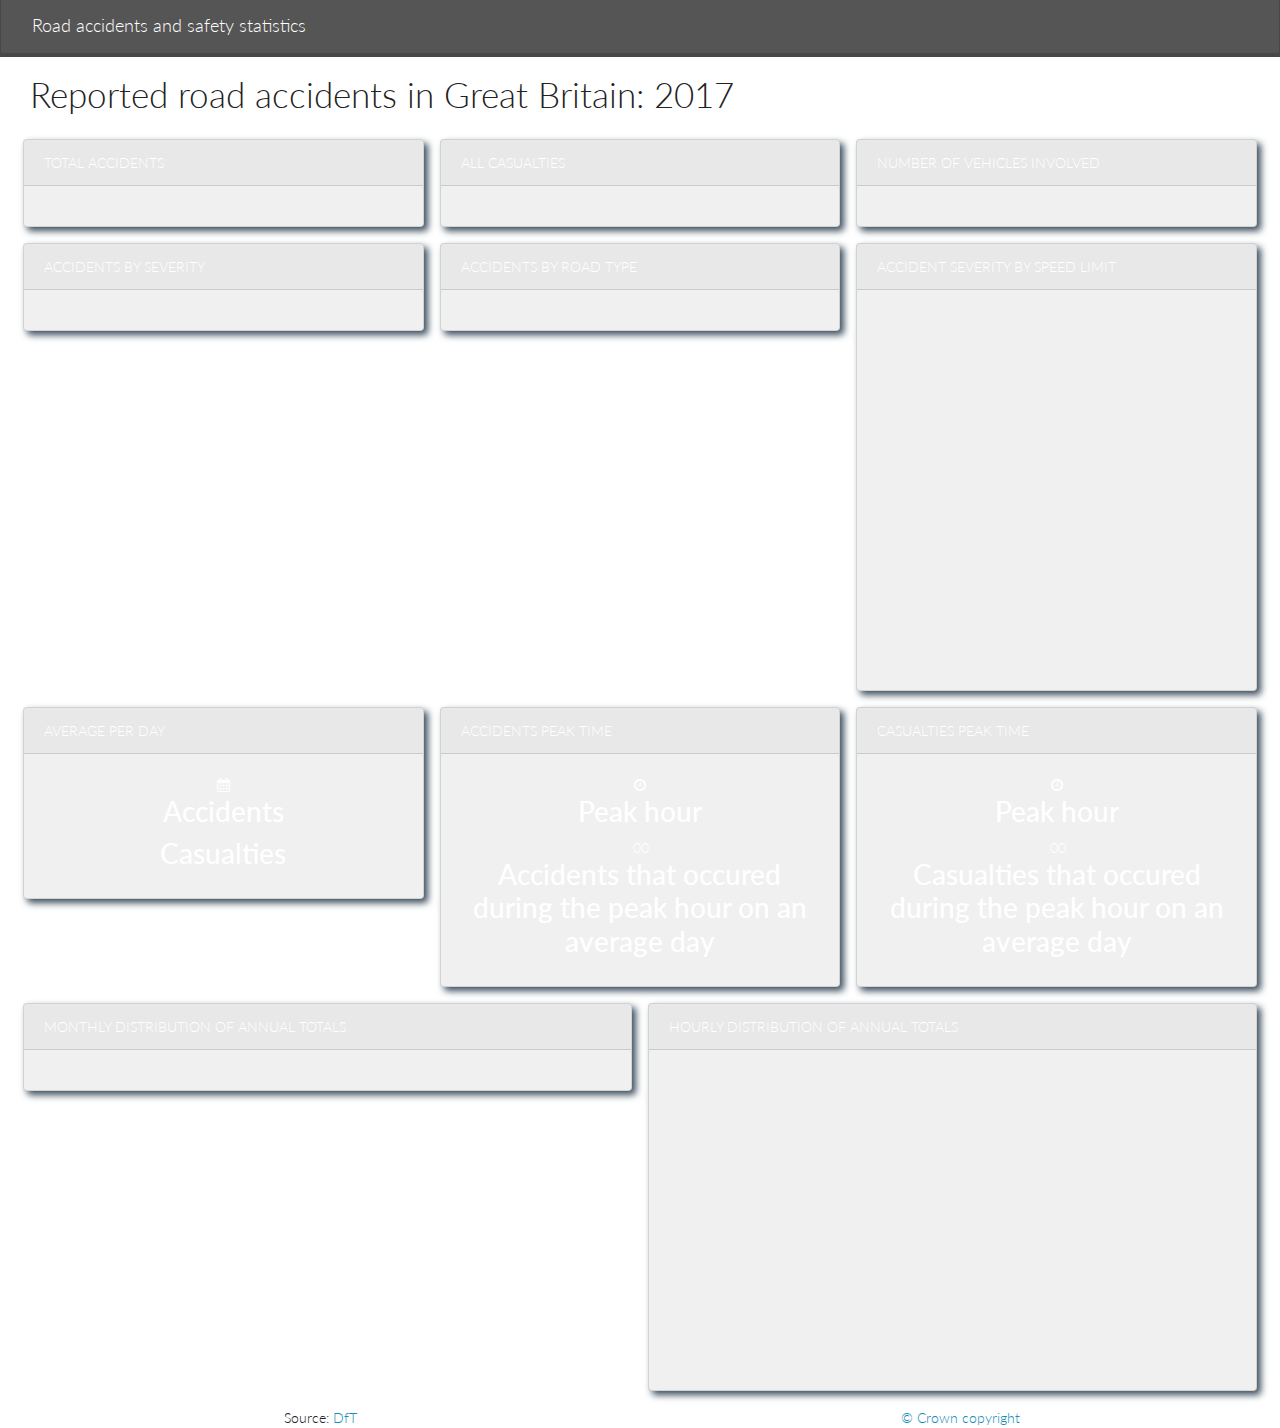
==== index.html @ b71736d0 "Peak tiles - comments added to index.html" ====
<!DOCTYPE html>
<html lang="en">

<head>
  <meta charset="UTF-8">
  <meta name="viewport" content="width=device-width, initial-scale=1.0">
  <meta http-equiv="X-UA-Compatible" content="ie=edge">
  <title>GB Accidents Data - Dashboard</title>

  <!-- Load stylesheets -->

  <link rel="stylesheet" href="static/css/bootstrap.min.css" type="text/css" />
  <link rel="stylesheet" href="static/css/dc.min.css" type="text/css" />
  <link rel="stylesheet" type="text/css" href="https://maxcdn.bootstrapcdn.com/font-awesome/4.7.0/css/font-awesome.min.css">
  <link rel="stylesheet" href="static/css/style.css" type="text/css" />

</head>

<body>
  <!-- Navbar -->
  <nav class="navbar navbar-expand-lg navbar-dark bg-dark">
    <div class="container-fluid">
      <a class="navbar-brand" href="#">Road accidents and safety statistics</a>
    </div>
  </nav>

  <main>

    <div class="container-fluid">
      <!-- Dashboard section containing heading and region selector  -->
      <section class="section">
        <div class="container-fluid">
          <div class="row mb-4 mt-3">
            <div class="col-lg-8 col-md-12">
              <h1>Reported road accidents in Great Britain: 2017</h1>
            </div>
            <!-- Regional selector added so user is able to see totals for the Uk or filter data by region -->
            <div class="col-lg-4 col-md-12 d-flex justify-content-lg-end justify-content-md-start">
              <div id="region-selector"></div>
            </div>
          </div>
        </div>
      </section>

      <!-- Dashboard section containing three tiles with summary statistics -->

      <section class="section">
        <div class="container-fluid">
          <div class="row">

            <!-- Total accidents tile -->
            <div class="col-lg-4 col-md-4 col-sm-12 px-2">
              <div class="card text-white bg-secondary mb-3 shadow-box tile-s1">
                <div class="card-header">Total Accidents</div>
                <div class="card-body">
                  <div class="number-box" id="accidents-total"></div>
                  <div class="text-right"><span id="sparkline-acc"></span></div>
                </div>
              </div>
            </div>

            <!-- Total casualties tile -->
            <div class="col-lg-4 col-md-4 col-sm-12 px-2">
              <div class="card text-white bg-secondary mb-3 shadow-box box tile-s1">
                <div class="card-header">All Casualties</div>
                <div class="card-body">
                  <div class="number-box" id="casualties-total"></div>
                  <div class="text-right"><span id="sparkline-cas"></span></div>
                </div>
              </div>
            </div>

            <!-- Total vehicles involved tile -->
            <div class="col-lg-4 col-md-4 col-sm-12 px-2">
              <div class="card text-white bg-secondary mb-3 shadow-box box tile-s1">
                <div class="card-header">Number of vehicles involved</div>
                <div class="card-body">
                  <div class="number-box" id="vehicles-total"></div>
                  <div class="text-right"><span id="sparkline-veh"></span></div>
                </div>
              </div>
            </div>

          </div>
        </div>
      </section>

      <!-- Dashboard section containing accidents analysis by severity, road type and speed limit -->

      <section class="section">

        <div class="container-fluid">

          <!-- Pie chart presenting accidents by severity level -->

          <div class="row">
            <div class="col-xl-4 col-md-6 col-sm-12 px-2">
              <div class="card text-white bg-secondary mb-3 shadow-box box tile-s2">
                <div class="card-header">Accidents by severity</div>
                <div class="card-body d-flex justify-content-center">
                  <div id="accidents-severity"></div>
                </div>
              </div>
            </div>

            <!-- Pie chart presenting accidents by road type -->

            <div class="col-xl-4  col-md-6 col-sm-12 px-2">
              <div class="card text-white bg-secondary mb-3 shadow-box box tile-s2">
                <div class="card-header">Accidents by road type</div>
                <div class="card-body d-flex justify-content-center">
                  <div id="rd-type-split"></div>
                </div>
              </div>
            </div>

            <!-- Stacked chart presenting accidents by severity level and road speed limit -->

            <div class="col-xl-4 col-md-12 col-sm-12 px-2">
              <div class="card text-white bg-secondary mb-3 shadow-box box tile-s2" id="stacked-chart">
                <div class="card-header">Accident severity by speed limit</div>
                <div class="card-body d-flex justify-content-center">
                  <div id="severity-distribution"></div>
                </div>
              </div>
            </div>

          </div>

        </div>

      </section>

      <!-- Dashboard section presenting average daily and peak hour values -->

      <section class="section">
        <div class="container-fluid">
          <div class="row">

            <!-- Average per day statistics -->

            <div class="col-xl-4 col-md-4 px-2">
              <div class="card text-white bg-secondary mb-3 shadow-box box tile-s3">
                <div class="card-header">Average per day</div>
                <div class="card-body d-flex justify-content-center">
                  <div class="row">
                    <div class="col-12 text-center">
                      <span><i class="fa fa-calendar" aria-hidden="true"></i></span>
                    </div>
                    <div class="col-12 text-center">
                      <h2>Accidents</h2>
                    </div>
                    <div class="col-12 d-flex justify-content-center">
                      <div id="accidents-average"></div>
                    </div>
                    <div class="col-12 text-center">
                      <h2>Casualties</h2>
                    </div>
                    <div class="col-12 d-flex justify-content-center">
                      <div id="casualties-average"></div>
                    </div>
                  </div>
                </div>
              </div>
            </div>


            <!-- Peak hour statistics -->

            <!-- Peak hour accidents tile -->

            <div class="col-xl-4 col-md-4 px-2">
              <div class="card text-white bg-secondary mb-3 shadow-box box tile-s3">
                <div class="card-header">Accidents peak time</div>
                <div class="card-body d-flex justify-content-center">
                  <div class="row">
                    <div class="col-12 text-center">
                      <span><i class="fa fa-clock-o" aria-hidden="true"></i></span>
                    </div>
                    <div class="col-12 text-center">
                      <h2>Peak hour</h2>
                    </div>
                    <div class="col-12 d-flex justify-content-center">
                      <div id="accidents-peak-hr"></div><span>:00</span>
                    </div>
                    <div class="col-12 text-center">
                      <h2>Accidents that occured during the peak hour on an average day</h2>
                    </div>
                    <div class="col-12 d-flex justify-content-center">
                      <div id="accidents-peak-value"></div>
                    </div>
                  </div>
                </div>
              </div>
            </div>

            <!-- Peak hour casualties tile -->

            <div class="col-xl-4 col-md-4 px-2">
              <div class="card text-white bg-secondary mb-3 shadow-box box tile-s3">
                <div class="card-header">Casualties peak time</div>
                <div class="card-body d-flex justify-content-center">
                  <div class="row">
                    <div class="col-12 text-center">
                      <div class="col-12 text-center">
                        <span><i class="fa fa-clock-o" aria-hidden="true"></i></span>
                      </div>
                      <h2>Peak hour</h2>
                    </div>
                    <div class="col-12 d-flex justify-content-center">
                      <div id="casualties-peak-hr"></div><span>:00</span>
                    </div>
                    <div class="col-12 text-center">
                      <h2>Casualties that occured during the peak hour on an average day</h2>
                    </div>
                    <div class="col-12 d-flex justify-content-center">
                      <div id="casualties-peak-value"></div>
                    </div>
                  </div>
                </div>
              </div>
            </div>



          </div>
        </div>
      </section>

      <!-- Dashboard section presenting monthly and hourly accident profils -->

      <section class="section">
        <div class="container-fluid">
          <div class="row">

            <!-- Line chart presenting accidents by month -->

            <div class="col-xl-6 col-lg-12 px-2">
              <div class="card text-white bg-secondary mb-3 shadow-box box tile-s4">
                <div class="card-header">Monthly distribution of annual totals</div>
                <div class="card-body d-flex justify-content-center">
                  <div id="composite-month"></div>
                </div>
              </div>
            </div>

            <!-- Line chart presenting accidents by hour -->

            <div class="col-xl-6 col-lg-12 px-2">
              <div class="card text-white bg-secondary mb-3 shadow-box box tile-s4">
                <div class="card-header">Hourly distribution of annual totals</div>
                <div class="card-body d-flex justify-content-center">
                  <div id="composite-hour"></div>
                </div>
              </div>
            </div>

          </div>
        </div>
      </section>

    </div>

  </main>

  <!-- Footer -->

  <footer>

    <div class="container-fluid">

      <div class="row">
        <div class="col-lg-6 col-md-12 col-sm-12 text-center footer-item">Source: <a href="https://data.gov.uk/dataset/cb7ae6f0-4be6-4935-9277-47e5ce24a11f/road-safety-data" target="_blank">DfT</a></div>
        <div class="col-lg-6 col-md-12 col-sm-12 text-center footer-item"><a href="https://www.nationalarchives.gov.uk/information-management/re-using-public-sector-information/uk-government-licensing-framework/crown-copyright/" target="_blank"> &copy; Crown copyright</a></div>
      </div>

    </div>

  </footer>

  <!-- js files -->
  <script type="text/javascript" src="static/js/d3.min.js"></script>
  <script type="text/javascript" src="static/js/crossfilter.min.js"></script>
  <script type="text/javascript" src="static/js/dc.min.js"></script>
  <script type="text/javascript" src="static/js/queue.min.js"></script>
  <script type="text/javascript" src="static/js/graph.js"></script>

</body>

</html>
---- static/css/dc.min.css ----
.dc-chart path.dc-symbol,.dc-legend g.dc-legend-item.fadeout{fill-opacity:.5;stroke-opacity:.5}div.dc-chart{float:left}.dc-chart rect.bar{stroke:none;cursor:pointer}.dc-chart rect.bar:hover{fill-opacity:.5}.dc-chart rect.deselected{stroke:none;fill:#ccc}.dc-chart .pie-slice{fill:#fff;font-size:12px;cursor:pointer}.dc-chart .pie-slice.external{fill:#000}.dc-chart .pie-slice :hover,.dc-chart .pie-slice.highlight{fill-opacity:.8}.dc-chart .pie-path{fill:none;stroke-width:2px;stroke:#000;opacity:.4}.dc-chart .selected circle,.dc-chart .selected path{stroke-width:3;stroke:#ccc;fill-opacity:1}.dc-chart .deselected circle,.dc-chart .deselected path{stroke:none;fill-opacity:.5;fill:#ccc}.dc-chart .axis line,.dc-chart .axis path{fill:none;stroke:#000;shape-rendering:crispEdges}.dc-chart .axis text{font:10px sans-serif}.dc-chart .axis .grid-line,.dc-chart .axis .grid-line line,.dc-chart .grid-line,.dc-chart .grid-line line{fill:none;stroke:#ccc;shape-rendering:crispEdges}.dc-chart .brush rect.selection{fill:#4682b4;fill-opacity:.125}.dc-chart .brush .custom-brush-handle{fill:#eee;stroke:#666;cursor:ew-resize}.dc-chart path.line{fill:none;stroke-width:1.5px}.dc-chart path.area{fill-opacity:.3;stroke:none}.dc-chart path.highlight{stroke-width:3;fill-opacity:1;stroke-opacity:1}.dc-chart g.state{cursor:pointer}.dc-chart g.state :hover{fill-opacity:.8}.dc-chart g.state path{stroke:#fff}.dc-chart g.deselected path{fill:grey}.dc-chart g.deselected text{display:none}.dc-chart g.row rect{fill-opacity:.8;cursor:pointer}.dc-chart g.row rect:hover{fill-opacity:.6}.dc-chart g.row text{fill:#fff;font-size:12px;cursor:pointer}.dc-chart g.dc-tooltip path{fill:none;stroke:grey;stroke-opacity:.8}.dc-chart g.county path{stroke:#fff;fill:none}.dc-chart g.debug rect{fill:#00f;fill-opacity:.2}.dc-chart g.axis text{-webkit-touch-callout:none;-webkit-user-select:none;-khtml-user-select:none;-moz-user-select:none;-ms-user-select:none;user-select:none;pointer-events:none}.dc-chart .node{font-size:.7em;cursor:pointer}.dc-chart .node :hover{fill-opacity:.8}.dc-chart .bubble{stroke:none;fill-opacity:.6}.dc-chart .highlight{fill-opacity:1;stroke-opacity:1}.dc-chart .fadeout{fill-opacity:.2;stroke-opacity:.2}.dc-chart .box text{font:10px sans-serif;-webkit-touch-callout:none;-webkit-user-select:none;-khtml-user-select:none;-moz-user-select:none;-ms-user-select:none;user-select:none;pointer-events:none}.dc-chart .box line{fill:#fff}.dc-chart .box circle,.dc-chart .box line,.dc-chart .box rect{stroke:#000;stroke-width:1.5px}.dc-chart .box .center{stroke-dasharray:3,3}.dc-chart .box .data{stroke:none;stroke-width:0}.dc-chart .box .outlier{fill:none;stroke:#ccc}.dc-chart .box .outlierBold{fill:red;stroke:none}.dc-chart .box.deselected{opacity:.5}.dc-chart .box.deselected .box{fill:#ccc}.dc-chart .symbol{stroke:none}.dc-chart .heatmap .box-group.deselected rect{stroke:none;fill-opacity:.5;fill:#ccc}.dc-chart .heatmap g.axis text{pointer-events:all;cursor:pointer}.dc-chart .empty-chart .pie-slice{cursor:default}.dc-chart .empty-chart .pie-slice path{fill:#fee;cursor:default}.dc-data-count{float:right;margin-top:15px;margin-right:15px}.dc-data-count .filter-count,.dc-data-count .total-count{color:#3182bd;font-weight:700}.dc-legend{font-size:11px}.dc-legend .dc-legend-item{cursor:pointer}.dc-hard .number-display{float:none}div.dc-html-legend{overflow-y:auto;overflow-x:hidden;height:inherit;float:right;padding-right:2px}div.dc-html-legend .dc-legend-item-horizontal{display:inline-block;margin-left:5px;margin-right:5px;cursor:pointer}div.dc-html-legend .dc-legend-item-horizontal.selected{background-color:#3182bd;color:#fff}div.dc-html-legend .dc-legend-item-vertical{display:block;margin-top:5px;padding-top:1px;padding-bottom:1px;cursor:pointer}div.dc-html-legend .dc-legend-item-vertical.selected{background-color:#3182bd;color:#fff}div.dc-html-legend .dc-legend-item-color{display:table-cell;width:12px;height:12px}div.dc-html-legend .dc-legend-item-label{line-height:12px;display:table-cell;vertical-align:middle;padding-left:3px;padding-right:3px;font-size:.75em}.dc-html-legend-container{height:inherit}
---- static/css/style.css ----
@import url("https://fonts.googleapis.com/css?family=Lato:100,300,400,700,900&display=swap");


body {
    font-family: "Lato", sans-serif;
    font-weight: 300;
}

body,
html {
    width: 100%;
    height: 100%;
    padding: 0;
    margin: 0;
}


/* Styling of the dashboard title */

h1 {
    margin: 0;
    font-weight: 300;
}

/* Card titles styled to uppercase */

.card-header {
    text-transform: uppercase;
}

/* Region selector menu styling */

#region-selector {
    margin-top: 10px;
    margin-bottom: 10px;
}

#region-selector select {
    background: #5d6b78;
    border: #445360;
    color: #ebebeb;
    text-transform: uppercase;
    font-size: 1rem;
    font-weight: 300;
}

/* Select menu styling to match bootstrap theme */

select {
    background: #4e5d6c;
    color: #ebebeb;
}

/* Number box font size increased to make it more prominent */

.number-box span {
    font-size: 1.5rem;
}

/* Shadow added to the chart tiles */

.shadow-box {
    -webkit-box-shadow: 4px 4px 7px 0px rgba(61, 78, 94, 1);
    -moz-box-shadow: 4px 4px 7px 0px rgba(61, 78, 94, 1);
    -o-box-shadow: 4px 4px 7px 0px rgba(61, 78, 94, 1);
    -ms-box-shadow: 4px 4px 7px 0px rgba(61, 78, 94, 1);
    box-shadow: 4px 4px 7px 0px rgba(61, 78, 94, 1);
}

/* Charts styling to fix the issue of responsiveness */

#composite-hour,
#accidents-month {
    height: 300px;
    width: 750px;
}

#severity-distribution {
    height: 360px;
}


/* MEDIA QUERIES */

@media only screen and (max-width: 1200px) {
    h1 {
        font-size: 1.9rem;
    }
}

@media only screen and (max-width: 992px) {
    .card-header {
        font-size: 0.85rem;
    }

    .number-box span {
        font-size: 1.2rem;
    }

}

/* media query created to make number display element look better, to add more space between the chart and the number */

@media only screen and (max-width: 768px) {

    .number-box span {
        font-size: 1.5rem;
    }

    .card-header {
        font-size: 0.7rem;
    }

}

/* Adjustments to font sizes to avoid line break */

@media only screen and (max-width: 576px) {
    h1 {
        font-size: 2rem;
    }

    .navbar-brand {
        font-size: 1rem;
    }

    /* height adjusted to reduce space at top and the bottom of the chart (within the card) */
    #composite-hour,
    #accidents-month {
        height: 120px;
    }
}

@media only screen and (max-width: 375px) {
    #severity-distribution {
        height: 250px;
    }
}
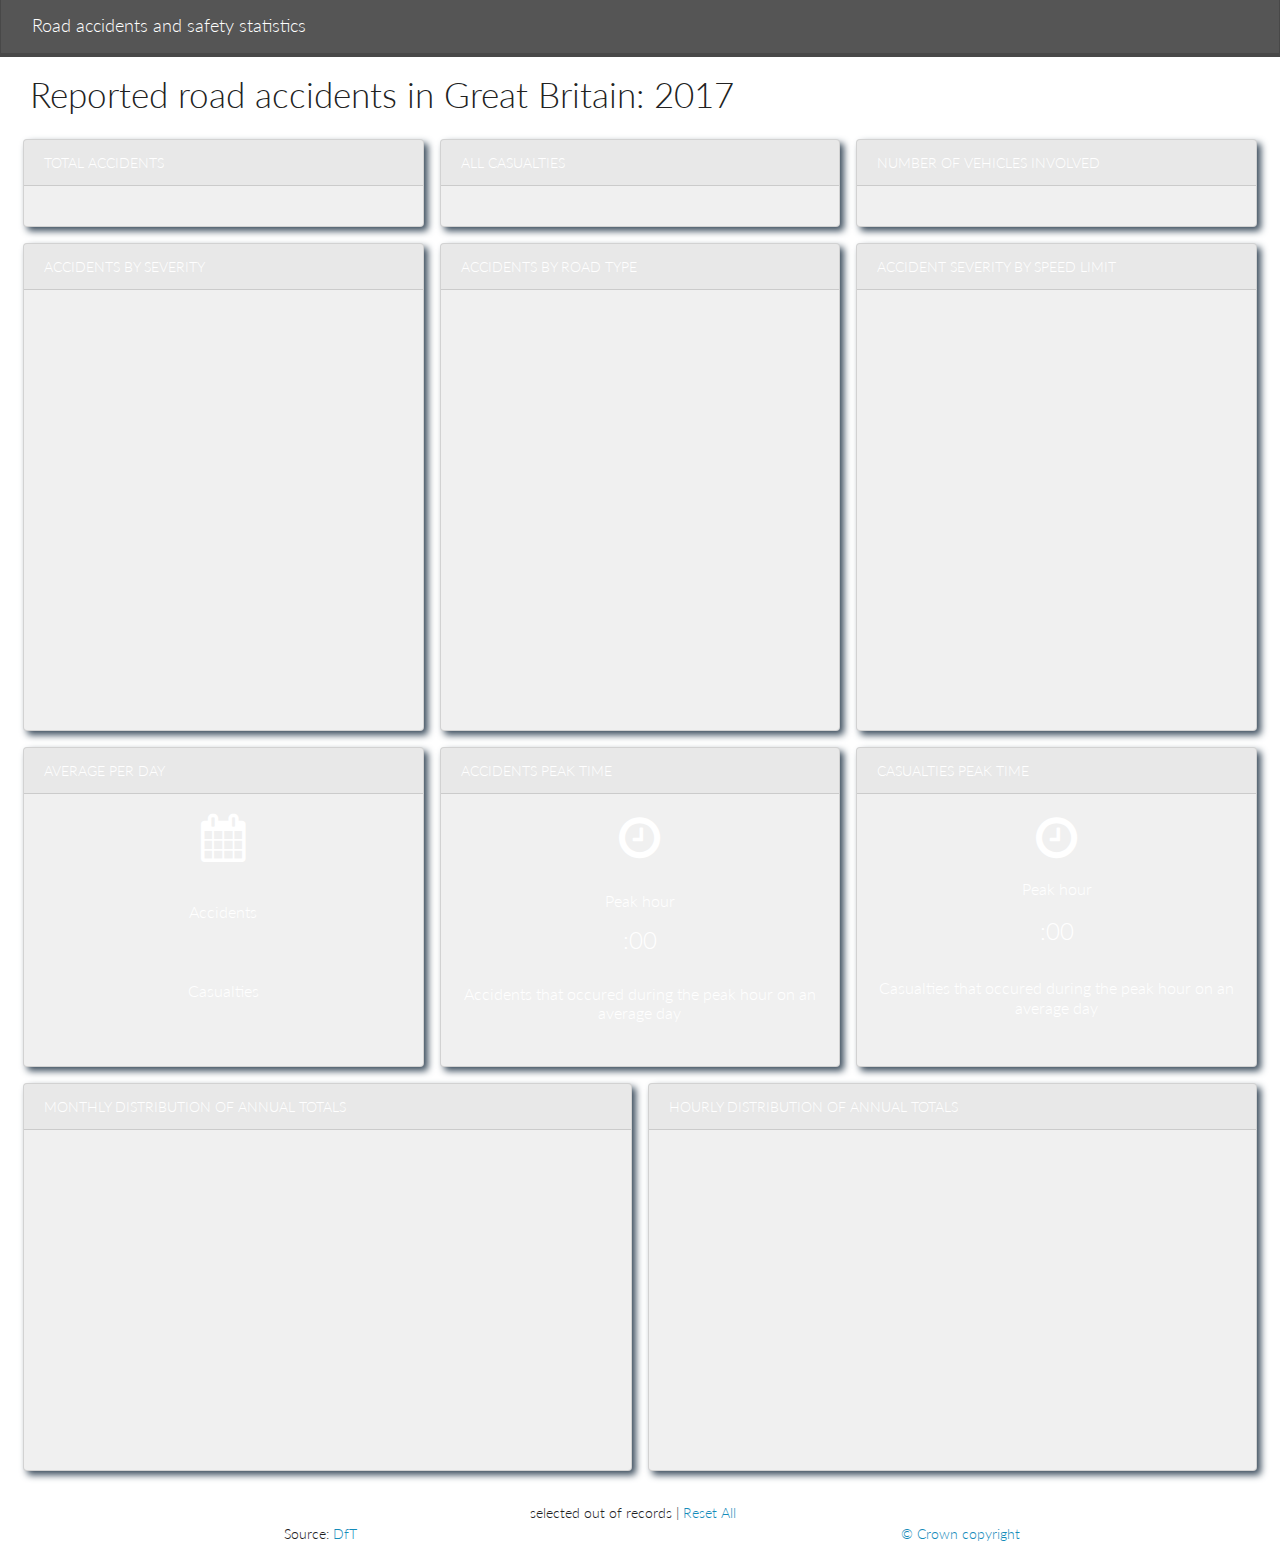
==== commit 981961ba: "Reset all and selected records count features added to the dashboard" ====
--- a/index.html
+++ b/index.html
@@ -221,8 +221,6 @@
               </div>
             </div>
 
-
-
           </div>
         </div>
       </section>
@@ -261,6 +259,18 @@
 
     </div>
 
+    <!-- Data records count and Reset Alll button -->
+    <section class="section">
+      <div class="container-fluid">
+        <div class="row">
+          <div class="col-xl-12 d-flex justify-content-center">
+            <div class="dc-data-count">
+              <span class="filter-count"></span> selected out of <span class="total-count"></span> records | <a href="javascript:dc.filterAll(); dc.renderAll();">Reset All</a>
+            </div>
+          </div>
+        </div>
+      </div>
+      </div>
   </main>
 
   <!-- Footer -->
--- a/static/css/style.css
+++ b/static/css/style.css
@@ -22,6 +22,42 @@
     font-weight: 300;
 }
 
+/* Styling of heading 2 */
+
+h2 {
+    font-size: 1rem;
+    font-weight: 300;
+    margin-bottom: 0;
+    margin-top: 15px;
+}
+
+/* Increasing size of font awesome icons */
+
+.fa {
+    font-size: 3rem;
+}
+
+
+/* Styles for tiles/cards */
+
+.tile-s1,
+.tile-s2,
+.tile-s3 {
+    max-width: 45rem;
+}
+
+.tile-s3 {
+    min-height: 20rem;
+}
+
+.tile-s3 span {
+    font-size: 1.5rem;
+}
+
+.tile-s4 {
+    max-width: 70rem;
+}
+
 /* Card titles styled to uppercase */
 
 .card-header {
@@ -70,27 +106,46 @@
 /* Charts styling to fix the issue of responsiveness */
 
 #composite-hour,
-#accidents-month {
+#composite-month {
     height: 300px;
     width: 750px;
 }
 
+/* Increasing the size of a viewbox so charts are bigger */
+
+#accidents-severity,
+#rd-type-split {
+    height: 400px;
+    width: 460px;
+}
+
 #severity-distribution {
-    height: 360px;
+    height: 400px;
+    width: 380px;
 }
 
 
 /* MEDIA QUERIES */
+
+@media only screen and (min-width: 1200px) {
+    .tile-s2 {
+        min-height: 30rem;
+    }
+}
 
 @media only screen and (max-width: 1200px) {
     h1 {
         font-size: 1.9rem;
     }
+
+    #stacked-chart {
+        max-width: 70rem;
+    }
 }
 
 @media only screen and (max-width: 992px) {
     .card-header {
-        font-size: 0.85rem;
+        font-size: 0.80rem;
     }
 
     .number-box span {
@@ -109,6 +164,17 @@
 
     .card-header {
         font-size: 0.7rem;
+    }
+
+    #accidents-severity,
+    #rd-type-split {
+        height: 360px;
+        width: 440px;
+    }
+
+    #severity-distribution {
+        height: 370px;
+        width: 360px;
     }
 
 }
@@ -126,8 +192,13 @@
 
     /* height adjusted to reduce space at top and the bottom of the chart (within the card) */
     #composite-hour,
-    #accidents-month {
+    #composite-month {
         height: 120px;
+    }
+
+    #accidents-severity,
+    #rd-type-split {
+        height: 260px;
     }
 }
 
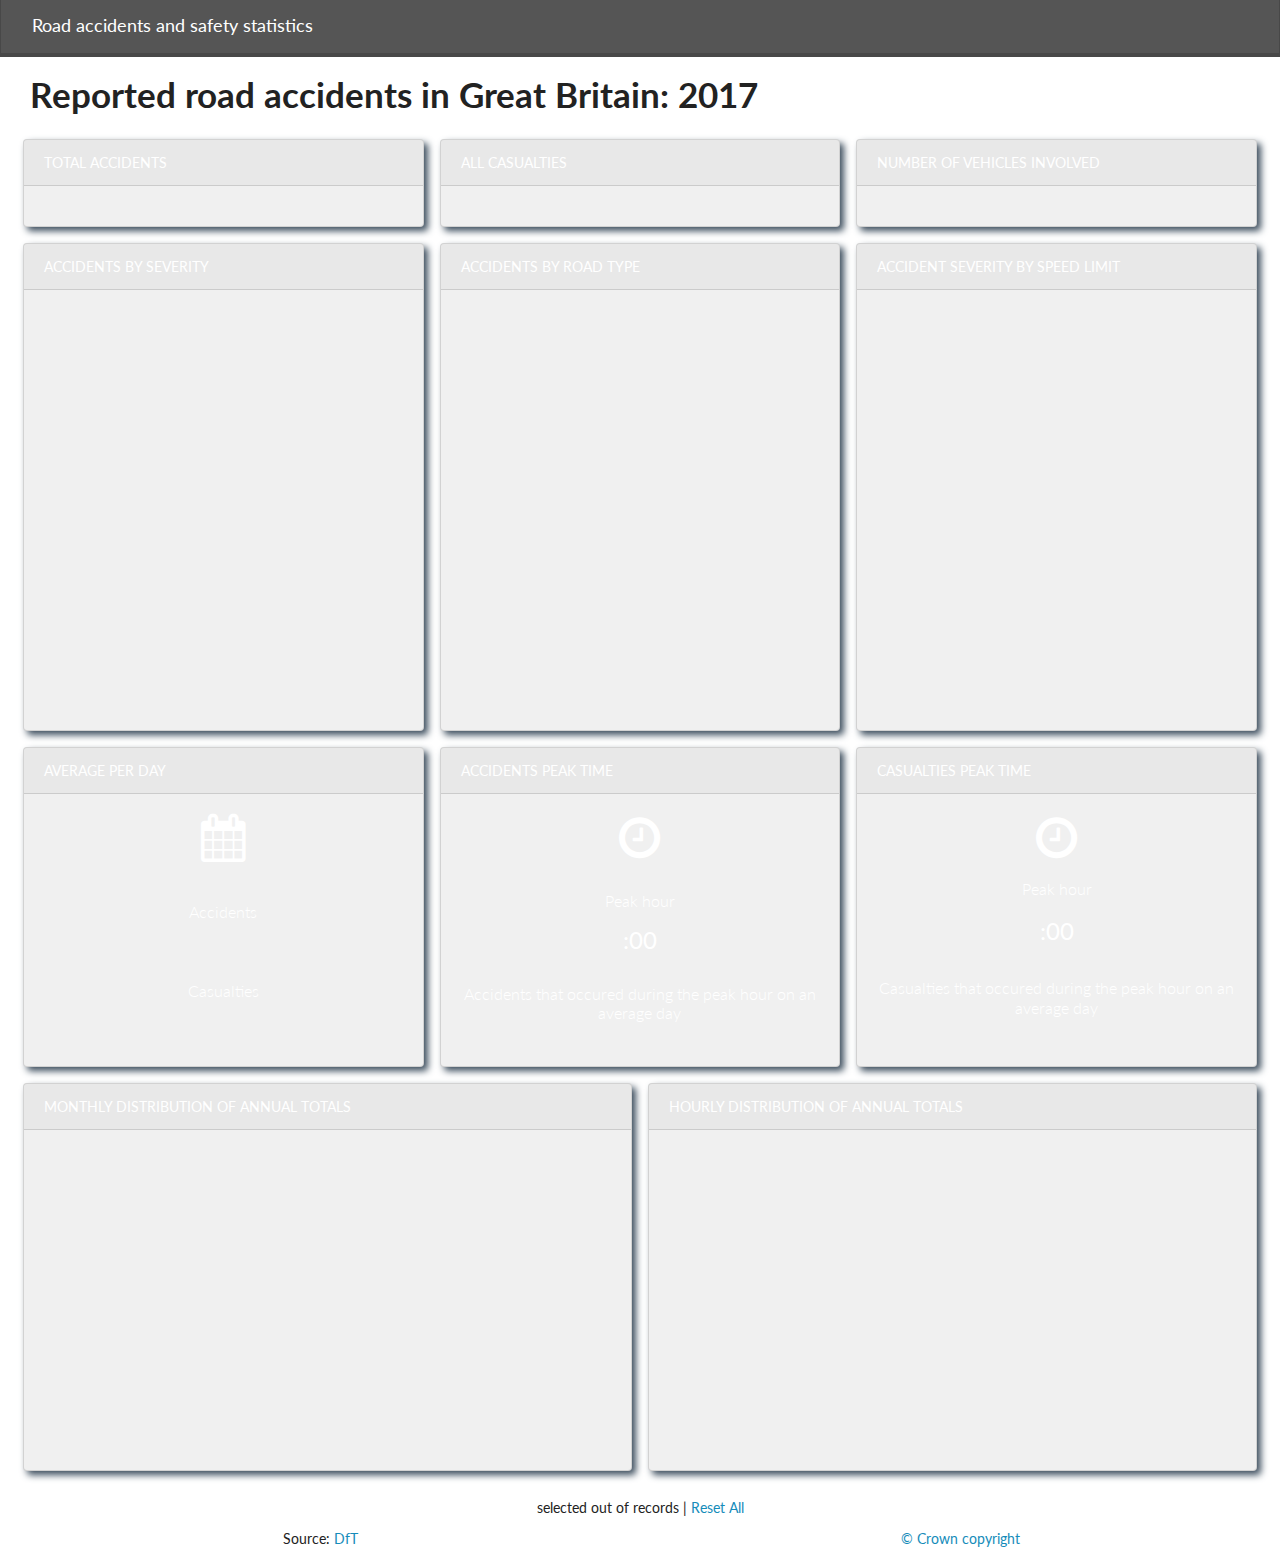
==== commit 39ace354: "Footer links edited - underline removed and rel=noopener added" ====
--- a/index.html
+++ b/index.html
@@ -8,11 +8,12 @@
   <title>GB Accidents Data - Dashboard</title>
 
   <!-- Load stylesheets -->
-
+  <link rel="shortcut icon" href="favicon.ico" type="image/x-icon">
   <link rel="stylesheet" href="static/css/bootstrap.min.css" type="text/css" />
   <link rel="stylesheet" href="static/css/dc.min.css" type="text/css" />
   <link rel="stylesheet" type="text/css" href="https://maxcdn.bootstrapcdn.com/font-awesome/4.7.0/css/font-awesome.min.css">
   <link rel="stylesheet" href="static/css/style.css" type="text/css" />
+
 
 </head>
 
@@ -28,13 +29,13 @@
 
     <div class="container-fluid">
       <!-- Dashboard section containing heading and region selector  -->
-      <section class="section">
+      <section>
         <div class="container-fluid">
           <div class="row mb-4 mt-3">
             <div class="col-lg-8 col-md-12">
               <h1>Reported road accidents in Great Britain: 2017</h1>
             </div>
-            <!-- Regional selector added so user is able to see totals for the Uk or filter data by region -->
+            <!-- Regional selector added so user is able to see totals for the GB or filter data by region -->
             <div class="col-lg-4 col-md-12 d-flex justify-content-lg-end justify-content-md-start">
               <div id="region-selector"></div>
             </div>
@@ -44,7 +45,7 @@
 
       <!-- Dashboard section containing three tiles with summary statistics -->
 
-      <section class="section">
+      <section>
         <div class="container-fluid">
           <div class="row">
 
@@ -87,7 +88,7 @@
 
       <!-- Dashboard section containing accidents analysis by severity, road type and speed limit -->
 
-      <section class="section">
+      <section>
 
         <div class="container-fluid">
 
@@ -133,7 +134,7 @@
 
       <!-- Dashboard section presenting average daily and peak hour values -->
 
-      <section class="section">
+      <section>
         <div class="container-fluid">
           <div class="row">
 
@@ -227,7 +228,7 @@
 
       <!-- Dashboard section presenting monthly and hourly accident profils -->
 
-      <section class="section">
+      <section>
         <div class="container-fluid">
           <div class="row">
 
@@ -257,43 +258,44 @@
         </div>
       </section>
 
+      <!-- Data records count and Reset Alll button -->
+      <section>
+        <div class="container-fluid">
+          <div class="row">
+            <div class="col-xl-12 d-flex justify-content-center">
+              <div class="dc-data-count text-center">
+                <span class="filter-count"></span> selected out of <span class="total-count"></span> records | <a href="javascript:dc.filterAll(); dc.renderAll();">Reset All</a>
+              </div>
+            </div>
+          </div>
+        </div>
+      </section>
+
     </div>
 
-    <!-- Data records count and Reset Alll button -->
-    <section class="section">
-      <div class="container-fluid">
-        <div class="row">
-          <div class="col-xl-12 d-flex justify-content-center">
-            <div class="dc-data-count">
-              <span class="filter-count"></span> selected out of <span class="total-count"></span> records | <a href="javascript:dc.filterAll(); dc.renderAll();">Reset All</a>
-            </div>
-          </div>
-        </div>
+  </main>
+
+  <!-- Footer -->
+
+  <footer>
+
+    <div class="container-fluid">
+
+      <div class="row">
+        <div class="col-lg-6 col-md-12 col-sm-12 text-center footer-item">Source: <a href="https://data.gov.uk/dataset/cb7ae6f0-4be6-4935-9277-47e5ce24a11f/road-safety-data" target="_blank" rel="noopener">DfT</a></div>
+        <div class="col-lg-6 col-md-12 col-sm-12 text-center footer-item"><a href="https://www.nationalarchives.gov.uk/information-management/re-using-public-sector-information/uk-government-licensing-framework/crown-copyright/" target="_blank" rel="noopener"> &copy; Crown copyright</a></div>
       </div>
-      </div>
-  </main>
-
-  <!-- Footer -->
-
-  <footer>
-
-    <div class="container-fluid">
-
-      <div class="row">
-        <div class="col-lg-6 col-md-12 col-sm-12 text-center footer-item">Source: <a href="https://data.gov.uk/dataset/cb7ae6f0-4be6-4935-9277-47e5ce24a11f/road-safety-data" target="_blank">DfT</a></div>
-        <div class="col-lg-6 col-md-12 col-sm-12 text-center footer-item"><a href="https://www.nationalarchives.gov.uk/information-management/re-using-public-sector-information/uk-government-licensing-framework/crown-copyright/" target="_blank"> &copy; Crown copyright</a></div>
-      </div>
 
     </div>
 
   </footer>
 
   <!-- js files -->
-  <script type="text/javascript" src="static/js/d3.min.js"></script>
-  <script type="text/javascript" src="static/js/crossfilter.min.js"></script>
-  <script type="text/javascript" src="static/js/dc.min.js"></script>
-  <script type="text/javascript" src="static/js/queue.min.js"></script>
-  <script type="text/javascript" src="static/js/graph.js"></script>
+  <script src="static/js/d3.min.js"></script>
+  <script src="static/js/crossfilter.min.js"></script>
+  <script src="static/js/dc.min.js"></script>
+  <script src="static/js/queue.min.js"></script>
+  <script src="static/js/graph.js"></script>
 
 </body>
 
--- a/static/css/style.css
+++ b/static/css/style.css
@@ -3,7 +3,7 @@
 
 body {
     font-family: "Lato", sans-serif;
-    font-weight: 300;
+    font-weight: 400;
 }
 
 body,
@@ -19,7 +19,7 @@
 
 h1 {
     margin: 0;
-    font-weight: 300;
+    font-weight: 700;
 }
 
 /* Styling of heading 2 */
@@ -77,7 +77,6 @@
     color: #ebebeb;
     text-transform: uppercase;
     font-size: 1rem;
-    font-weight: 300;
 }
 
 /* Select menu styling to match bootstrap theme */
@@ -96,10 +95,6 @@
 /* Shadow added to the chart tiles */
 
 .shadow-box {
-    -webkit-box-shadow: 4px 4px 7px 0px rgba(61, 78, 94, 1);
-    -moz-box-shadow: 4px 4px 7px 0px rgba(61, 78, 94, 1);
-    -o-box-shadow: 4px 4px 7px 0px rgba(61, 78, 94, 1);
-    -ms-box-shadow: 4px 4px 7px 0px rgba(61, 78, 94, 1);
     box-shadow: 4px 4px 7px 0px rgba(61, 78, 94, 1);
 }
 
@@ -124,6 +119,22 @@
     width: 380px;
 }
 
+/* Changing default margins to create some space between count feature and other sections */
+.dc-data-count {
+    margin: 10px 0;
+}
+
+/* adding margin so footer ellements have some space inbetween on smaller devices */
+
+.footer-item {
+    margin-bottom: 10px;
+}
+
+/* Underlining removed from all links */
+
+a:hover {
+    text-decoration: none;
+}
 
 /* MEDIA QUERIES */
 
@@ -185,6 +196,10 @@
     h1 {
         font-size: 2rem;
     }
+    
+    .card-header {
+        font-size: 1rem;
+    }
 
     .navbar-brand {
         font-size: 1rem;
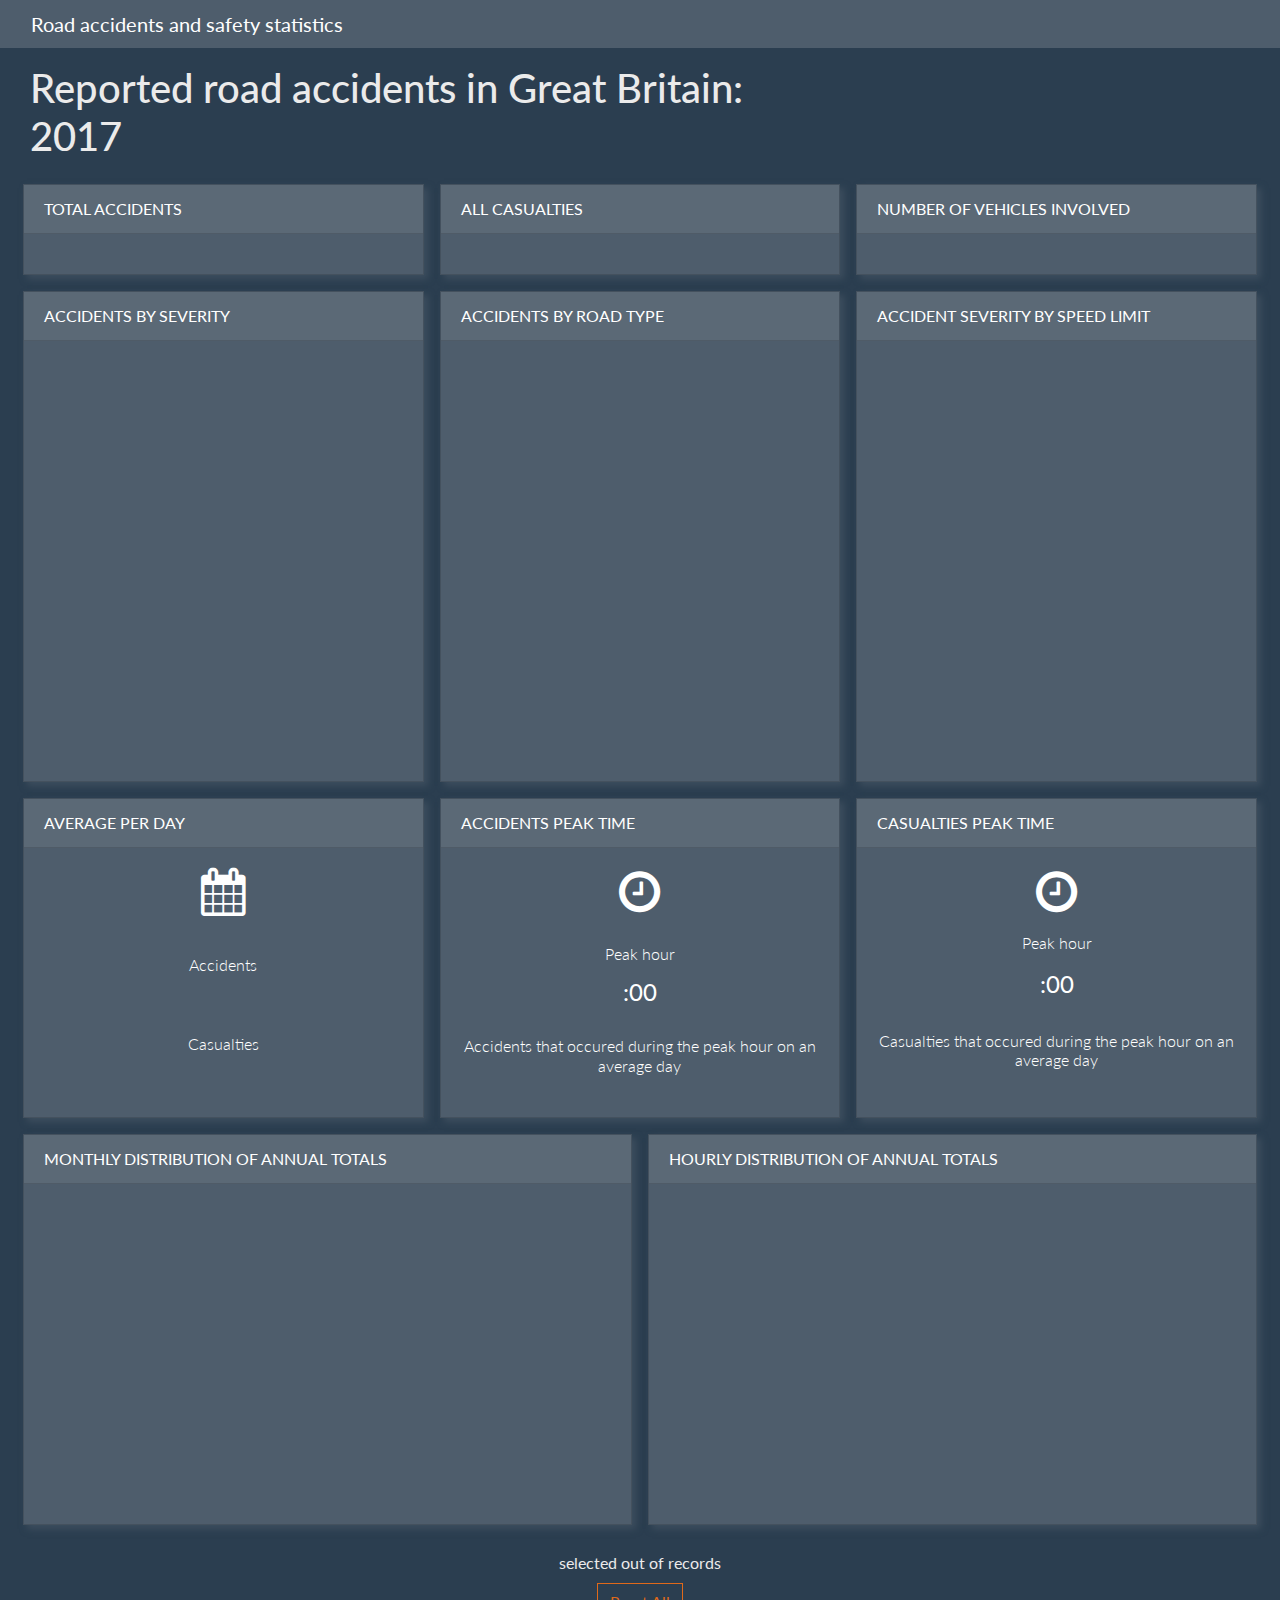
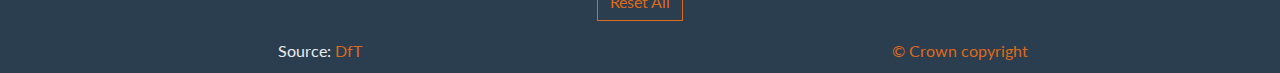
==== commit f251fe68: "Changes made to folder structure and file names" ====
--- a/index.html
+++ b/index.html
@@ -9,11 +9,10 @@
 
   <!-- Load stylesheets -->
   <link rel="shortcut icon" href="favicon.ico" type="image/x-icon">
-  <link rel="stylesheet" href="static/css/bootstrap.min.css" type="text/css" />
-  <link rel="stylesheet" href="static/css/dc.min.css" type="text/css" />
+  <link rel="stylesheet" href="assets/css/bootstrap.min.css" type="text/css" />
+  <link rel="stylesheet" href="assets/css/dc.min.css" type="text/css" />
   <link rel="stylesheet" type="text/css" href="https://maxcdn.bootstrapcdn.com/font-awesome/4.7.0/css/font-awesome.min.css">
-  <link rel="stylesheet" href="static/css/style.css" type="text/css" />
-
+  <link rel="stylesheet" href="assets/css/style.css" type="text/css" />
 
 </head>
 
@@ -264,7 +263,11 @@
           <div class="row">
             <div class="col-xl-12 d-flex justify-content-center">
               <div class="dc-data-count text-center">
-                <span class="filter-count"></span> selected out of <span class="total-count"></span> records | <a href="javascript:dc.filterAll(); dc.renderAll();">Reset All</a>
+                <div class="row">
+                  <div class="col-12"><span class="filter-count"></span> selected out of <span class="total-count"></span> records</div>
+                  <div class="col-12 mt-2 mb-2"><a href="javascript:dc.filterAll(); dc.renderAll();" class="btn btn-outline-primary" role="button">Reset All</a></div>
+                </div>
+
               </div>
             </div>
           </div>
@@ -291,11 +294,11 @@
   </footer>
 
   <!-- js files -->
-  <script src="static/js/d3.min.js"></script>
-  <script src="static/js/crossfilter.min.js"></script>
-  <script src="static/js/dc.min.js"></script>
-  <script src="static/js/queue.min.js"></script>
-  <script src="static/js/graph.js"></script>
+  <script src="assets/js/d3.min.js"></script>
+  <script src="assets/js/crossfilter.min.js"></script>
+  <script src="assets/js/dc.min.js"></script>
+  <script src="assets/js/queue.min.js"></script>
+  <script src="assets/js/graph.js"></script>
 
 </body>
 
--- a/assets/css/dc.min.css
+++ b/assets/css/dc.min.css
@@ -0,0 +1 @@
+.dc-chart path.dc-symbol,.dc-legend g.dc-legend-item.fadeout{fill-opacity:.5;stroke-opacity:.5}div.dc-chart{float:left}.dc-chart rect.bar{stroke:none;cursor:pointer}.dc-chart rect.bar:hover{fill-opacity:.5}.dc-chart rect.deselected{stroke:none;fill:#ccc}.dc-chart .pie-slice{fill:#fff;font-size:12px;cursor:pointer}.dc-chart .pie-slice.external{fill:#000}.dc-chart .pie-slice :hover,.dc-chart .pie-slice.highlight{fill-opacity:.8}.dc-chart .pie-path{fill:none;stroke-width:2px;stroke:#000;opacity:.4}.dc-chart .selected circle,.dc-chart .selected path{stroke-width:3;stroke:#ccc;fill-opacity:1}.dc-chart .deselected circle,.dc-chart .deselected path{stroke:none;fill-opacity:.5;fill:#ccc}.dc-chart .axis line,.dc-chart .axis path{fill:none;stroke:#000;shape-rendering:crispEdges}.dc-chart .axis text{font:10px sans-serif}.dc-chart .axis .grid-line,.dc-chart .axis .grid-line line,.dc-chart .grid-line,.dc-chart .grid-line line{fill:none;stroke:#ccc;shape-rendering:crispEdges}.dc-chart .brush rect.selection{fill:#4682b4;fill-opacity:.125}.dc-chart .brush .custom-brush-handle{fill:#eee;stroke:#666;cursor:ew-resize}.dc-chart path.line{fill:none;stroke-width:1.5px}.dc-chart path.area{fill-opacity:.3;stroke:none}.dc-chart path.highlight{stroke-width:3;fill-opacity:1;stroke-opacity:1}.dc-chart g.state{cursor:pointer}.dc-chart g.state :hover{fill-opacity:.8}.dc-chart g.state path{stroke:#fff}.dc-chart g.deselected path{fill:grey}.dc-chart g.deselected text{display:none}.dc-chart g.row rect{fill-opacity:.8;cursor:pointer}.dc-chart g.row rect:hover{fill-opacity:.6}.dc-chart g.row text{fill:#fff;font-size:12px;cursor:pointer}.dc-chart g.dc-tooltip path{fill:none;stroke:grey;stroke-opacity:.8}.dc-chart g.county path{stroke:#fff;fill:none}.dc-chart g.debug rect{fill:#00f;fill-opacity:.2}.dc-chart g.axis text{-webkit-touch-callout:none;-webkit-user-select:none;-khtml-user-select:none;-moz-user-select:none;-ms-user-select:none;user-select:none;pointer-events:none}.dc-chart .node{font-size:.7em;cursor:pointer}.dc-chart .node :hover{fill-opacity:.8}.dc-chart .bubble{stroke:none;fill-opacity:.6}.dc-chart .highlight{fill-opacity:1;stroke-opacity:1}.dc-chart .fadeout{fill-opacity:.2;stroke-opacity:.2}.dc-chart .box text{font:10px sans-serif;-webkit-touch-callout:none;-webkit-user-select:none;-khtml-user-select:none;-moz-user-select:none;-ms-user-select:none;user-select:none;pointer-events:none}.dc-chart .box line{fill:#fff}.dc-chart .box circle,.dc-chart .box line,.dc-chart .box rect{stroke:#000;stroke-width:1.5px}.dc-chart .box .center{stroke-dasharray:3,3}.dc-chart .box .data{stroke:none;stroke-width:0}.dc-chart .box .outlier{fill:none;stroke:#ccc}.dc-chart .box .outlierBold{fill:red;stroke:none}.dc-chart .box.deselected{opacity:.5}.dc-chart .box.deselected .box{fill:#ccc}.dc-chart .symbol{stroke:none}.dc-chart .heatmap .box-group.deselected rect{stroke:none;fill-opacity:.5;fill:#ccc}.dc-chart .heatmap g.axis text{pointer-events:all;cursor:pointer}.dc-chart .empty-chart .pie-slice{cursor:default}.dc-chart .empty-chart .pie-slice path{fill:#fee;cursor:default}.dc-data-count{float:right;margin-top:15px;margin-right:15px}.dc-data-count .filter-count,.dc-data-count .total-count{color:#3182bd;font-weight:700}.dc-legend{font-size:11px}.dc-legend .dc-legend-item{cursor:pointer}.dc-hard .number-display{float:none}div.dc-html-legend{overflow-y:auto;overflow-x:hidden;height:inherit;float:right;padding-right:2px}div.dc-html-legend .dc-legend-item-horizontal{display:inline-block;margin-left:5px;margin-right:5px;cursor:pointer}div.dc-html-legend .dc-legend-item-horizontal.selected{background-color:#3182bd;color:#fff}div.dc-html-legend .dc-legend-item-vertical{display:block;margin-top:5px;padding-top:1px;padding-bottom:1px;cursor:pointer}div.dc-html-legend .dc-legend-item-vertical.selected{background-color:#3182bd;color:#fff}div.dc-html-legend .dc-legend-item-color{display:table-cell;width:12px;height:12px}div.dc-html-legend .dc-legend-item-label{line-height:12px;display:table-cell;vertical-align:middle;padding-left:3px;padding-right:3px;font-size:.75em}.dc-html-legend-container{height:inherit}--- a/assets/css/style.css
+++ b/assets/css/style.css
@@ -0,0 +1,223 @@
+@import url("https://fonts.googleapis.com/css?family=Lato:300,400&display=swap");
+
+
+body {
+    font-family: "Lato", sans-serif;
+    font-weight: 400;
+}
+
+body,
+html {
+    width: 100%;
+    height: 100%;
+    padding: 0;
+    margin: 0;
+}
+
+
+/* Styling of the dashboard title */
+
+h1 {
+    margin: 0;
+}
+
+/* Styling of heading 2 */
+
+h2 {
+    font-size: 1rem;
+    font-weight: 300;
+    margin-bottom: 0;
+    margin-top: 15px;
+}
+
+/* Increasing size of font awesome icons */
+
+.fa {
+    font-size: 3rem;
+}
+
+
+/* Styles for tiles/cards */
+
+.tile-s1,
+.tile-s2,
+.tile-s3 {
+    max-width: 45rem;
+}
+
+.tile-s3 {
+    min-height: 20rem;
+}
+
+.tile-s3 span {
+    font-size: 1.5rem;
+}
+
+.tile-s4 {
+    max-width: 70rem;
+}
+
+/* Card titles styled to uppercase */
+
+.card-header {
+    text-transform: uppercase;
+}
+
+/* Region selector menu styling */
+
+#region-selector {
+    margin-top: 10px;
+    margin-bottom: 10px;
+}
+
+#region-selector select {
+    background: #5d6b78;
+    border: #445360;
+    color: #ebebeb;
+    text-transform: uppercase;
+    font-size: 1rem;
+}
+
+/* Select menu styling to match bootstrap theme */
+
+select {
+    background: #4e5d6c;
+    color: #ebebeb;
+}
+
+/* Number box font size increased to make it more prominent */
+
+.number-box span {
+    font-size: 1.5rem;
+}
+
+/* Shadow added to the chart tiles */
+
+.shadow-box {
+    box-shadow: 4px 4px 7px 0px rgba(61, 78, 94, 1);
+}
+
+/* Charts styling to fix the issue of responsiveness */
+
+#composite-hour,
+#composite-month {
+    height: 300px;
+    width: 750px;
+}
+
+/* Increasing the size of a viewbox so charts are bigger */
+
+#accidents-severity,
+#rd-type-split {
+    height: 400px;
+    width: 460px;
+}
+
+#severity-distribution {
+    height: 400px;
+    width: 380px;
+}
+
+/* Changing default margins to create some space between count feature and other sections */
+.dc-data-count {
+    margin: 10px 0;
+}
+
+/* adding margin so footer ellements have some space inbetween on smaller devices */
+
+.footer-item {
+    margin-bottom: 10px;
+}
+
+/* Underlining removed from all links */
+
+a:hover {
+    text-decoration: none;
+}
+
+/* MEDIA QUERIES */
+
+@media only screen and (min-width: 1200px) {
+    .tile-s2 {
+        min-height: 30rem;
+    }
+}
+
+@media only screen and (max-width: 1200px) {
+    h1 {
+        font-size: 1.9rem;
+    }
+
+    #stacked-chart {
+        max-width: 70rem;
+    }
+}
+
+@media only screen and (max-width: 992px) {
+    .card-header {
+        font-size: 0.80rem;
+    }
+
+    .number-box span {
+        font-size: 1.2rem;
+    }
+
+}
+
+/* media query created to make number display element look better, to add more space between the chart and the number */
+
+@media only screen and (max-width: 768px) {
+
+    .number-box span {
+        font-size: 1.5rem;
+    }
+
+    .card-header {
+        font-size: 0.7rem;
+    }
+
+    #accidents-severity,
+    #rd-type-split {
+        height: 360px;
+        width: 440px;
+    }
+
+    #severity-distribution {
+        height: 370px;
+        width: 360px;
+    }
+
+}
+
+/* Adjustments to font sizes to avoid line break */
+
+@media only screen and (max-width: 576px) {
+    h1 {
+        font-size: 2rem;
+    }
+    
+    .card-header {
+        font-size: 1rem;
+    }
+
+    .navbar-brand {
+        font-size: 1rem;
+    }
+
+    /* height adjusted to reduce space at top and the bottom of the chart (within the card) */
+    #composite-hour,
+    #composite-month {
+        height: 120px;
+    }
+
+    #accidents-severity,
+    #rd-type-split {
+        height: 260px;
+    }
+}
+
+@media only screen and (max-width: 375px) {
+    #severity-distribution {
+        height: 250px;
+    }
+}
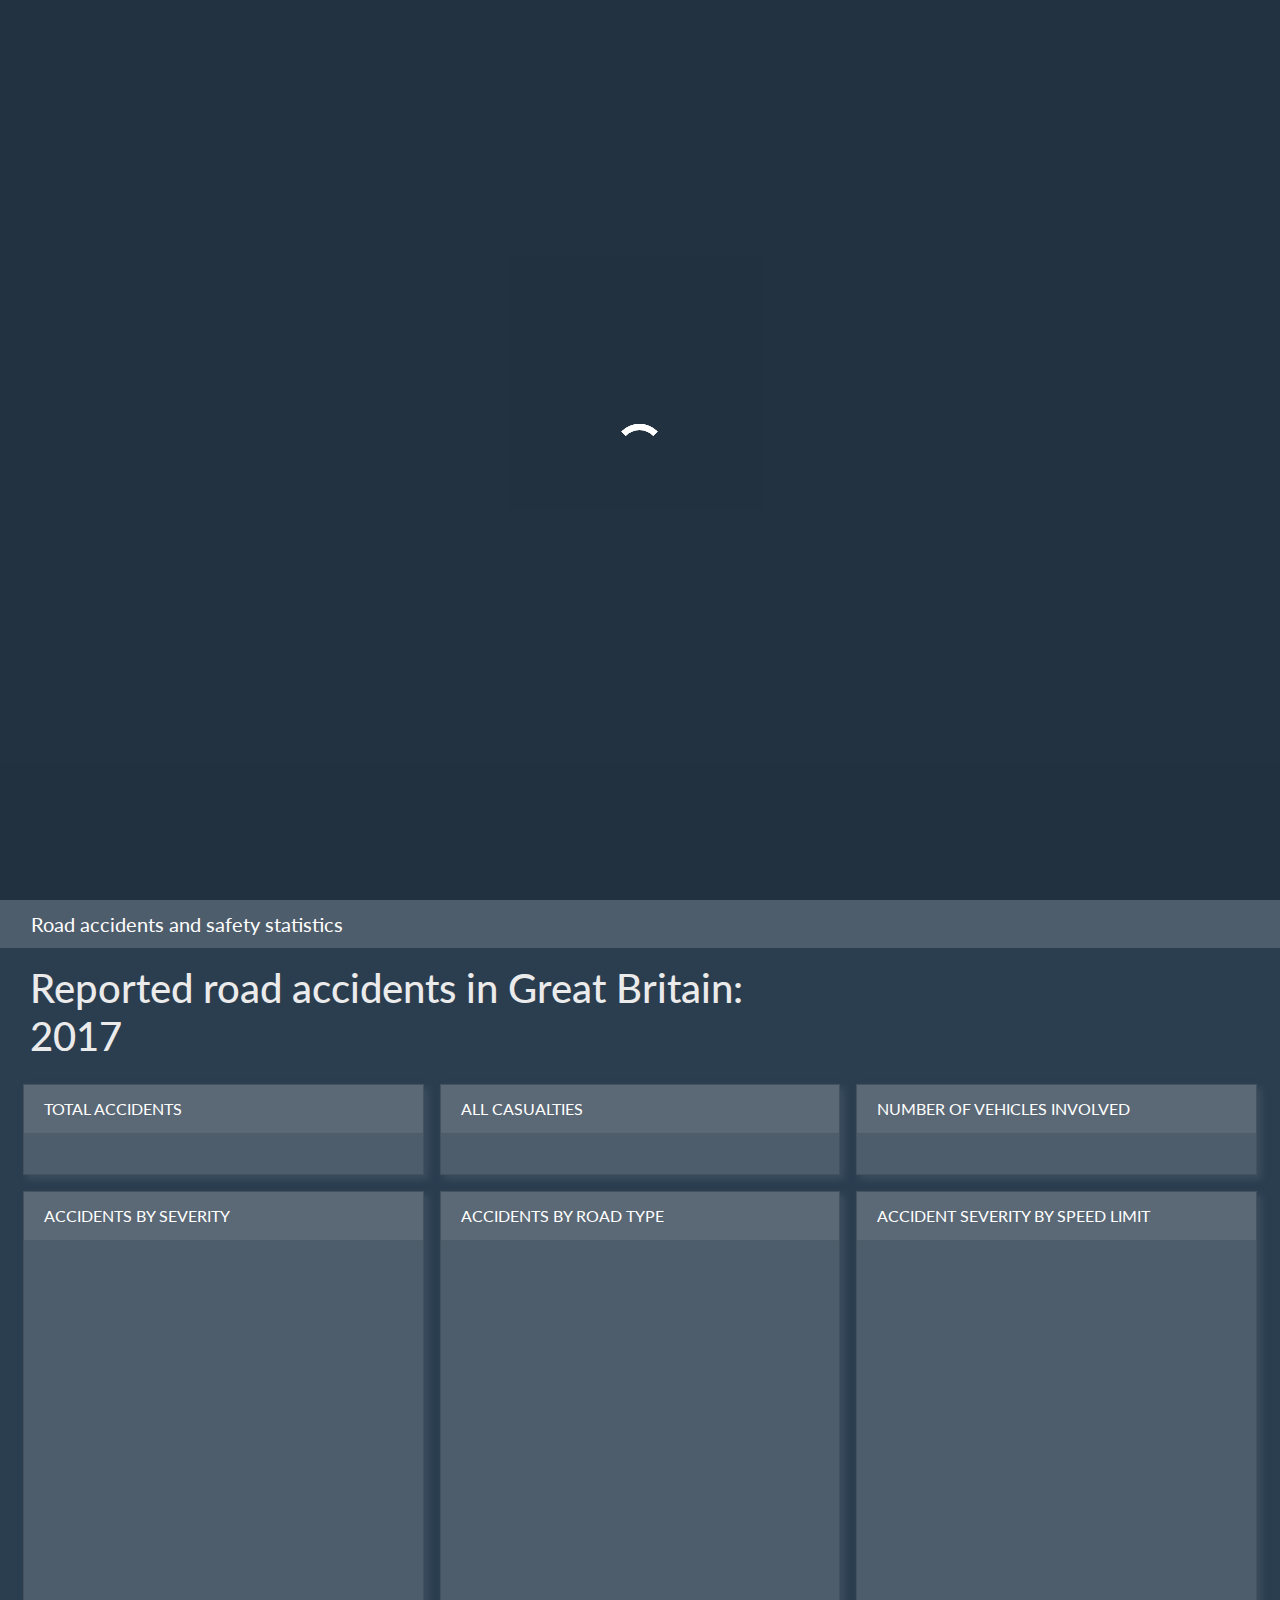
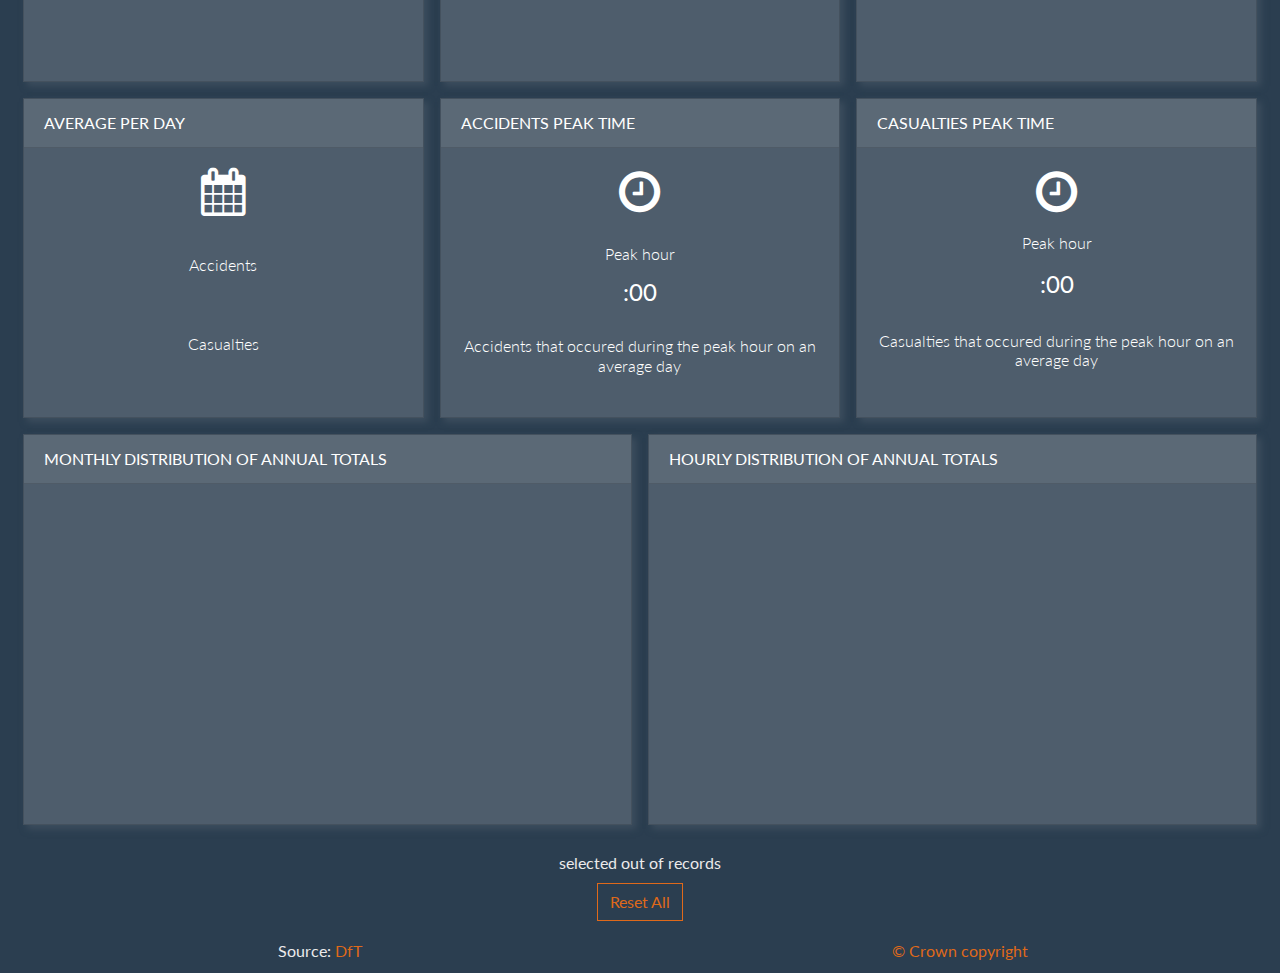
==== commit 49e02455: "Spinner od data loading added" ====
--- a/index.html
+++ b/index.html
@@ -8,7 +8,7 @@
   <title>GB Accidents Data - Dashboard</title>
 
   <!-- Load stylesheets -->
-  <link rel="shortcut icon" href="favicon.ico" type="image/x-icon">
+  <link rel="shortcut icon" type="image/png" href="assets/favicons/favicon.png" />
   <link rel="stylesheet" href="assets/css/bootstrap.min.css" type="text/css" />
   <link rel="stylesheet" href="assets/css/dc.min.css" type="text/css" />
   <link rel="stylesheet" type="text/css" href="https://maxcdn.bootstrapcdn.com/font-awesome/4.7.0/css/font-awesome.min.css">
@@ -17,6 +17,18 @@
 </head>
 
 <body>
+
+<!-- Spinner on data loading -->
+  <div id="overlay">
+    <div class="lds-ring">
+      <div></div>
+      <div></div>
+      <div></div>
+      <div></div>
+    </div>
+  </div>
+
+
   <!-- Navbar -->
   <nav class="navbar navbar-expand-lg navbar-dark bg-dark">
     <div class="container-fluid">
@@ -27,6 +39,7 @@
   <main>
 
     <div class="container-fluid">
+
       <!-- Dashboard section containing heading and region selector  -->
       <section>
         <div class="container-fluid">
@@ -294,6 +307,7 @@
   </footer>
 
   <!-- js files -->
+  <script src="https://code.jquery.com/jquery-3.4.1.js" integrity="sha256-WpOohJOqMqqyKL9FccASB9O0KwACQJpFTUBLTYOVvVU=" crossorigin="anonymous"></script>
   <script src="assets/js/d3.min.js"></script>
   <script src="assets/js/crossfilter.min.js"></script>
   <script src="assets/js/dc.min.js"></script>
--- a/assets/css/style.css
+++ b/assets/css/style.css
@@ -1,5 +1,4 @@
 @import url("https://fonts.googleapis.com/css?family=Lato:300,400&display=swap");
-
 
 body {
     font-family: "Lato", sans-serif;
@@ -14,6 +13,60 @@
     margin: 0;
 }
 
+.lds-ring {
+    z-index: 99;
+    display: inline-block;
+    width: 64px;
+    height: 64px;
+
+    position: absolute;
+    top: 0;
+    bottom: 0;
+    left: 0;
+    right: 0;
+    margin: auto;
+}
+
+.lds-ring div {
+    box-sizing: border-box;
+    display: block;
+    position: absolute;
+    width: 51px;
+    height: 51px;
+    margin: 6px;
+    border: 6px solid #fff;
+    border-radius: 50%;
+    animation: lds-ring 1.2s cubic-bezier(0.5, 0, 0.5, 1) infinite;
+    border-color: #fff transparent transparent transparent;
+}
+
+.lds-ring div:nth-child(1) {
+    animation-delay: -0.45s;
+}
+
+.lds-ring div:nth-child(2) {
+    animation-delay: -0.3s;
+}
+
+.lds-ring div:nth-child(3) {
+    animation-delay: -0.15s;
+}
+
+@keyframes lds-ring {
+    0% {
+        transform: rotate(0deg);
+    }
+    100% {
+        transform: rotate(360deg);
+    }
+}
+
+#overlay {
+    z-index: 98;
+    height: 100%;
+    width: 100%;
+    background: rgba(0, 0, 0, .2);
+}
 
 /* Styling of the dashboard title */
 
@@ -119,6 +172,7 @@
 }
 
 /* Changing default margins to create some space between count feature and other sections */
+
 .dc-data-count {
     margin: 10px 0;
 }
@@ -195,7 +249,7 @@
     h1 {
         font-size: 2rem;
     }
-    
+
     .card-header {
         font-size: 1rem;
     }
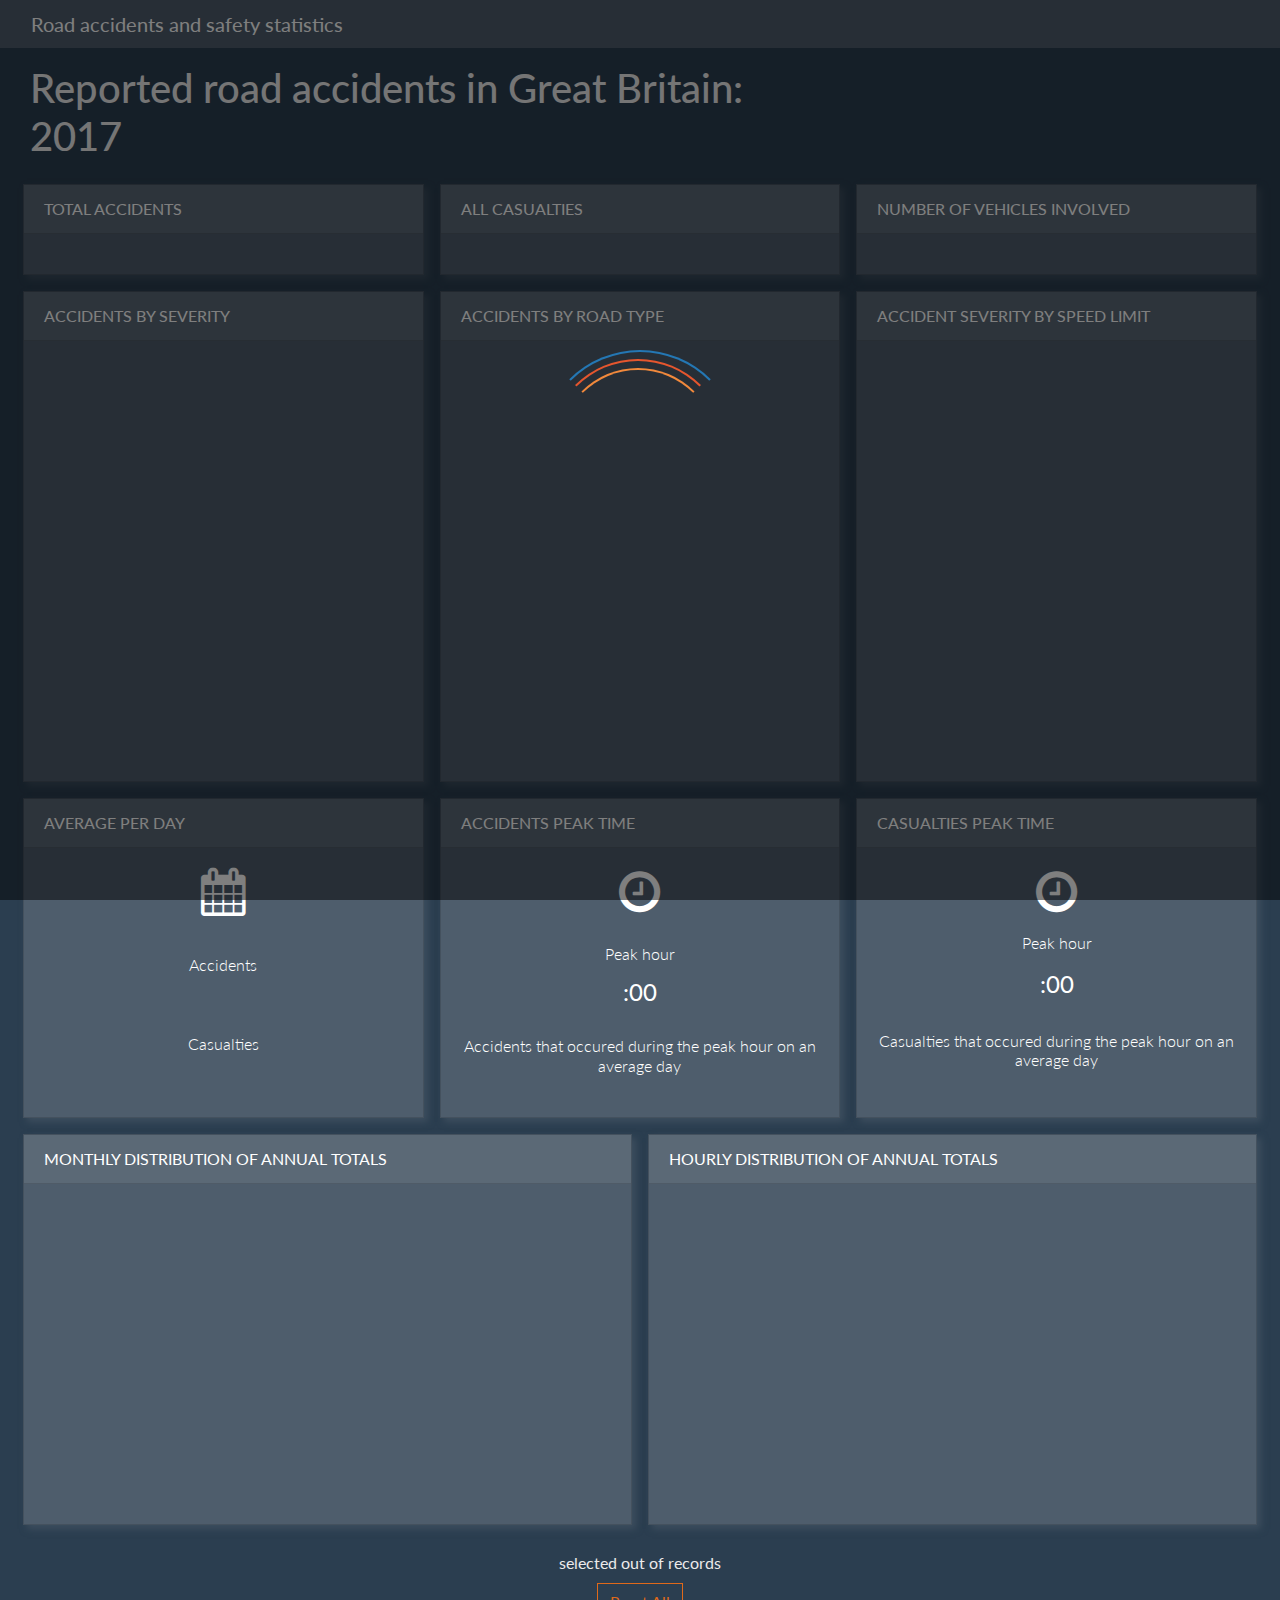
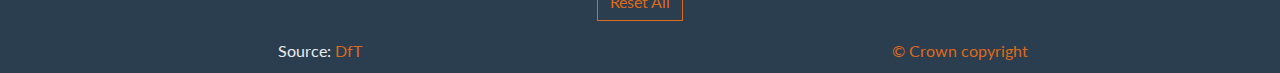
==== commit 85fe6251: "Spinner animation changed and overlay position fixed" ====
--- a/index.html
+++ b/index.html
@@ -17,18 +17,12 @@
 </head>
 
 <body>
-
+  
 <!-- Spinner on data loading -->
-  <div id="overlay">
-    <div class="lds-ring">
-      <div></div>
-      <div></div>
-      <div></div>
-      <div></div>
+    <div id="overlay">
+      <div class="loader"></div>
     </div>
-  </div>
-
-
+    
   <!-- Navbar -->
   <nav class="navbar navbar-expand-lg navbar-dark bg-dark">
     <div class="container-fluid">
@@ -37,7 +31,7 @@
   </nav>
 
   <main>
-
+    
     <div class="container-fluid">
 
       <!-- Dashboard section containing heading and region selector  -->
@@ -307,7 +301,7 @@
   </footer>
 
   <!-- js files -->
-  <script src="https://code.jquery.com/jquery-3.4.1.js" integrity="sha256-WpOohJOqMqqyKL9FccASB9O0KwACQJpFTUBLTYOVvVU=" crossorigin="anonymous"></script>
+  <script src="assets/js//jquery-3.4.1.js"></script>
   <script src="assets/js/d3.min.js"></script>
   <script src="assets/js/crossfilter.min.js"></script>
   <script src="assets/js/dc.min.js"></script>
--- a/assets/css/style.css
+++ b/assets/css/style.css
@@ -13,11 +13,20 @@
     margin: 0;
 }
 
-.lds-ring {
+
+/* Spinner on data loading
+spinner animation found on CodePen: https://codepen.io/judecodes/pen/PrBOvG?&page=1 */
+
+.loader {
     z-index: 99;
-    display: inline-block;
-    width: 64px;
-    height: 64px;
+    width: 200px;
+    height: 200px;
+    border-radius: 50%;
+    border-top: 2px solid #2477b4;
+    border-bottom: 2px solid transparent;
+    border-left: 2px solid transparent;
+    border-right: 2px solid transparent;
+    animation: spin 3s linear infinite forwards;
 
     position: absolute;
     top: 0;
@@ -27,45 +36,51 @@
     margin: auto;
 }
 
-.lds-ring div {
-    box-sizing: border-box;
-    display: block;
+.loader::before,
+.loader::after {
+    content: "";
     position: absolute;
-    width: 51px;
-    height: 51px;
-    margin: 6px;
-    border: 6px solid #fff;
     border-radius: 50%;
-    animation: lds-ring 1.2s cubic-bezier(0.5, 0, 0.5, 1) infinite;
-    border-color: #fff transparent transparent transparent;
-}
-
-.lds-ring div:nth-child(1) {
-    animation-delay: -0.45s;
-}
-
-.lds-ring div:nth-child(2) {
-    animation-delay: -0.3s;
-}
-
-.lds-ring div:nth-child(3) {
-    animation-delay: -0.15s;
-}
-
-@keyframes lds-ring {
-    0% {
-        transform: rotate(0deg);
-    }
-    100% {
+    border-top: 2px solid inherit;
+    border-bottom: 2px solid transparent;
+    border-left: 2px solid transparent;
+    border-right: 2px solid transparent;
+}
+
+.loader::before {
+    top: 7px;
+    left: 7px;
+    width: 178px;
+    height: 178px;
+    border-top: 2px solid #e6562e;
+    animation: spin 2s linear infinite forwards;
+}
+
+.loader::after {
+    top: 16px;
+    left: 16px;
+    width: 160px;
+    height: 160px;
+    border-top: 2px solid #f2893c;
+    animation: spin 1s linear infinite forwards;
+}
+
+@keyframes spin {
+    to {
         transform: rotate(360deg);
     }
 }
+
+/* Overlay styled to dim the background for spinner */
 
 #overlay {
     z-index: 98;
+    position: fixed;
+    top: 0;
+    left: 0;
     height: 100%;
     width: 100%;
-    background: rgba(0, 0, 0, .2);
+    background: rgba(0, 0, 0, .5);
 }
 
 /* Styling of the dashboard title */
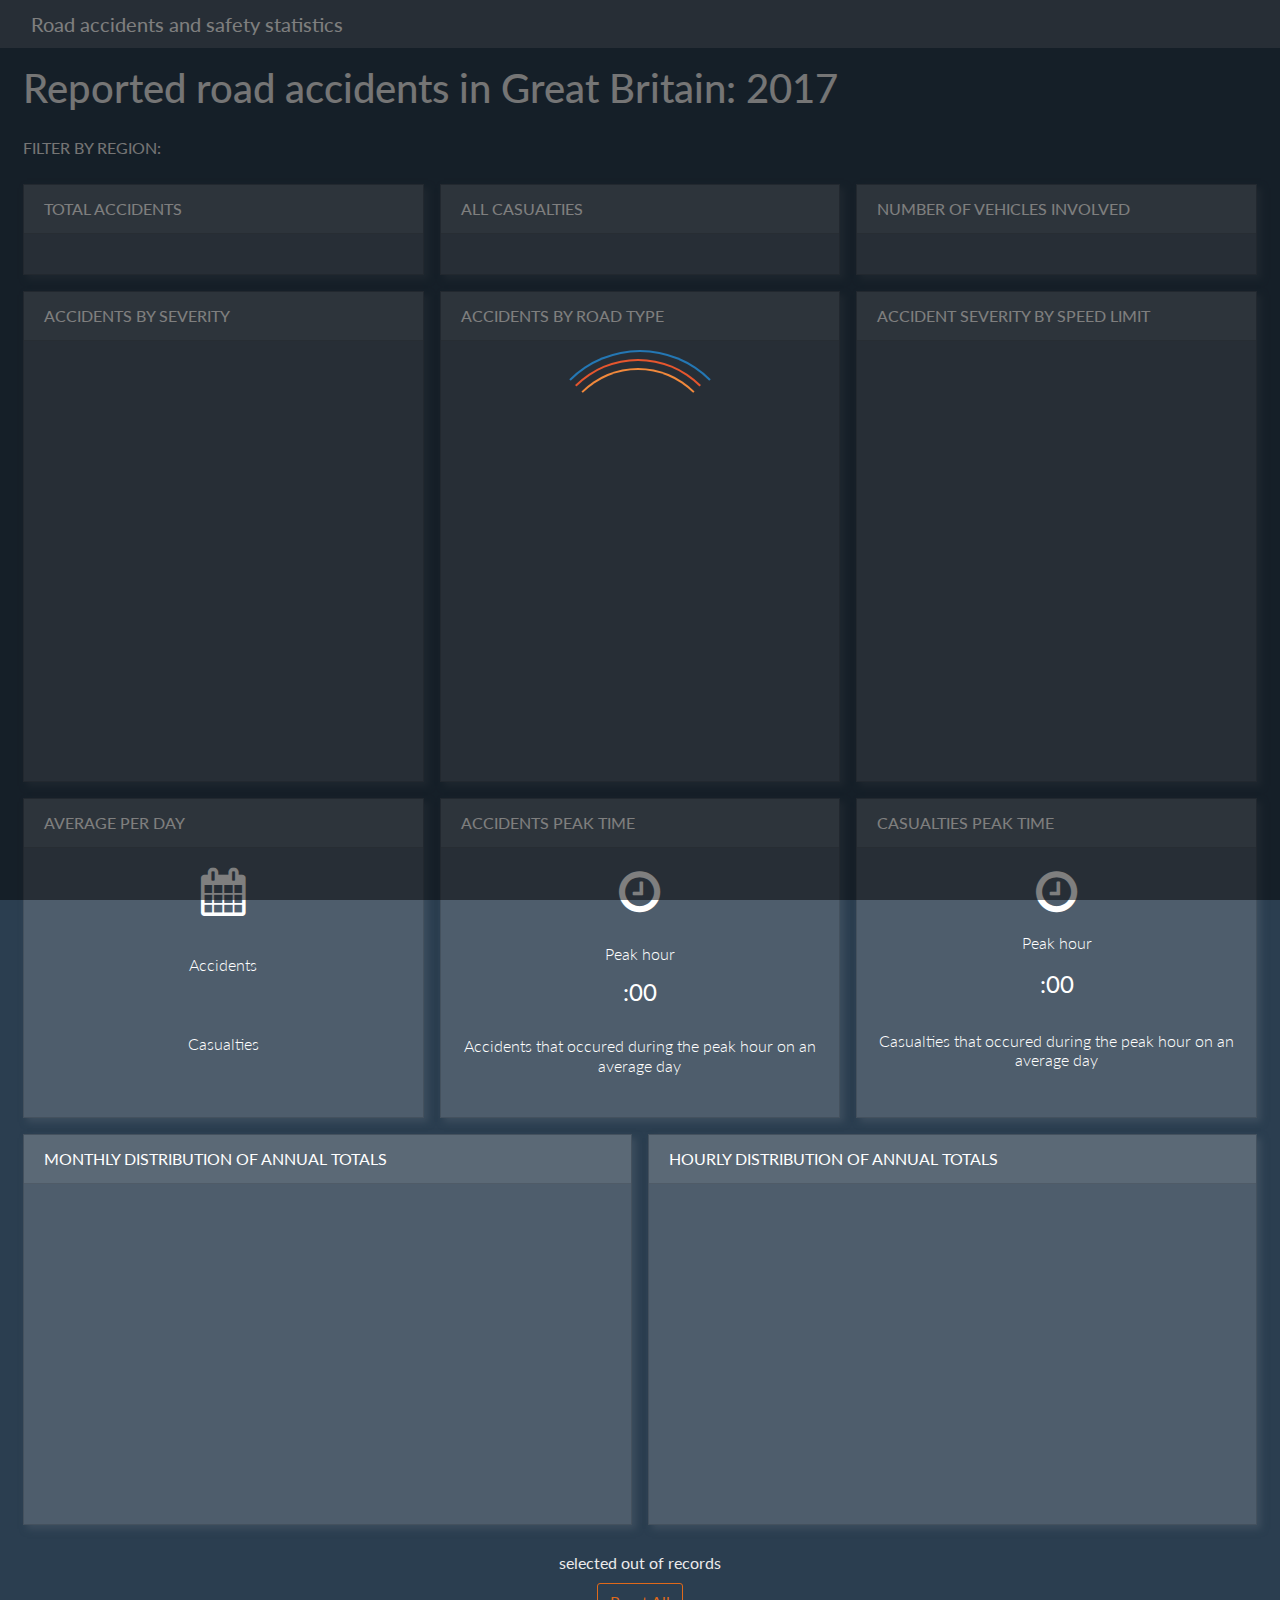
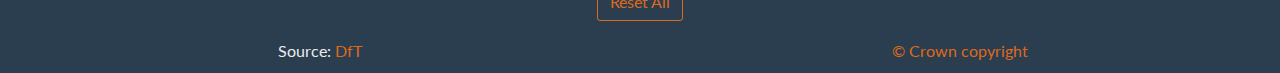
==== commit 077d560e: "Changes to selector position" ====
--- a/index.html
+++ b/index.html
@@ -17,12 +17,15 @@
 </head>
 
 <body>
-  
-<!-- Spinner on data loading -->
-    <div id="overlay">
-      <div class="loader"></div>
-    </div>
-    
+
+  <!-- Spinner on data loading -->
+  <div id="overlay">
+    <div class="loader"></div>
+  </div>
+
+  <!-- Back to top button -->
+  <a id="button"></a>
+
   <!-- Navbar -->
   <nav class="navbar navbar-expand-lg navbar-dark bg-dark">
     <div class="container-fluid">
@@ -31,19 +34,24 @@
   </nav>
 
   <main>
-    
+
     <div class="container-fluid">
 
       <!-- Dashboard section containing heading and region selector  -->
       <section>
         <div class="container-fluid">
           <div class="row mb-4 mt-3">
-            <div class="col-lg-8 col-md-12">
+            <div class="col-xl-12 px-2">
               <h1>Reported road accidents in Great Britain: 2017</h1>
             </div>
             <!-- Regional selector added so user is able to see totals for the GB or filter data by region -->
-            <div class="col-lg-4 col-md-12 d-flex justify-content-lg-end justify-content-md-start">
-              <div id="region-selector"></div>
+            <div class="col-xl-12 px-2 mt-4">
+              <div class="row">
+                <div class="col-xl-12 d-flex justify-content-start selector-label">Filter by region:</div>
+                <div class="col-xl-12 d-flex justify-content-start">
+                  <div id="region-selector"></div>
+                </div>
+              </div>
             </div>
           </div>
         </div>
@@ -272,7 +280,7 @@
               <div class="dc-data-count text-center">
                 <div class="row">
                   <div class="col-12"><span class="filter-count"></span> selected out of <span class="total-count"></span> records</div>
-                  <div class="col-12 mt-2 mb-2"><a href="javascript:dc.filterAll(); dc.renderAll();" class="btn btn-outline-primary" role="button">Reset All</a></div>
+                  <div class="col-12 mt-2 mb-2"><a href="javascript:dc.filterAll(); dc.renderAll();" class="btn btn-outline-primary reset-button" role="button">Reset All</a></div>
                 </div>
 
               </div>
@@ -307,6 +315,7 @@
   <script src="assets/js/dc.min.js"></script>
   <script src="assets/js/queue.min.js"></script>
   <script src="assets/js/graph.js"></script>
+  <script src="assets/js/script.js"></script>
 
 </body>
 
--- a/assets/css/style.css
+++ b/assets/css/style.css
@@ -12,7 +12,6 @@
     padding: 0;
     margin: 0;
 }
-
 
 /* Spinner on data loading
 spinner animation found on CodePen: https://codepen.io/judecodes/pen/PrBOvG?&page=1 */
@@ -41,7 +40,7 @@
     content: "";
     position: absolute;
     border-radius: 50%;
-    border-top: 2px solid inherit;
+    border-top: 2px solid #2477b4;
     border-bottom: 2px solid transparent;
     border-left: 2px solid transparent;
     border-right: 2px solid transparent;
@@ -83,6 +82,54 @@
     background: rgba(0, 0, 0, .5);
 }
 
+/* Back to top button inspired by this Codepen solution: https://codepen.io/matthewcain/pen/ZepbeR */
+
+#button {
+  display: inline-block;
+  background-color: transparent;
+  color: #e0691a;
+  border: 1px solid #e0691a;
+  width: 50px;
+  height: 50px;
+  text-align: center;
+  border-radius: 3px;
+  position: fixed;
+  bottom: 30px;
+  right: 30px;
+  transition: background-color .3s, 
+    opacity .5s, visibility .5s;
+  opacity: 0;
+  visibility: hidden;
+  z-index: 1000;
+}
+#button::after {
+  content: "\f077";
+  font-family: FontAwesome;
+  font-weight: normal;
+  font-style: normal;
+  font-size: 2em;
+  line-height: 50px;
+}
+#button:hover {
+  cursor: pointer;
+  background-color: #e0691a;
+  color: #ffffff;
+}
+#button:active {
+  color: #ffffff;
+  background-color: #e0691a;
+}
+#button.show {
+  opacity: 1;
+  visibility: visible;
+}
+
+/* Reset button */
+
+.reset-button{
+    border-radius: 3px;
+}
+
 /* Styling of the dashboard title */
 
 h1 {
@@ -125,24 +172,18 @@
     max-width: 70rem;
 }
 
-/* Card titles styled to uppercase */
-
-.card-header {
+/* Card titles and filter label styled to uppercase */
+
+.card-header, .selector-label{
     text-transform: uppercase;
 }
 
 /* Region selector menu styling */
-
-#region-selector {
-    margin-top: 10px;
-    margin-bottom: 10px;
-}
 
 #region-selector select {
     background: #5d6b78;
     border: #445360;
     color: #ebebeb;
-    text-transform: uppercase;
     font-size: 1rem;
 }
 
@@ -241,7 +282,7 @@
         font-size: 1.5rem;
     }
 
-    .card-header {
+    .card-header, .selector-label {
         font-size: 0.7rem;
     }
 
@@ -265,7 +306,7 @@
         font-size: 2rem;
     }
 
-    .card-header {
+    .card-header, .selector-label {
         font-size: 1rem;
     }
 
